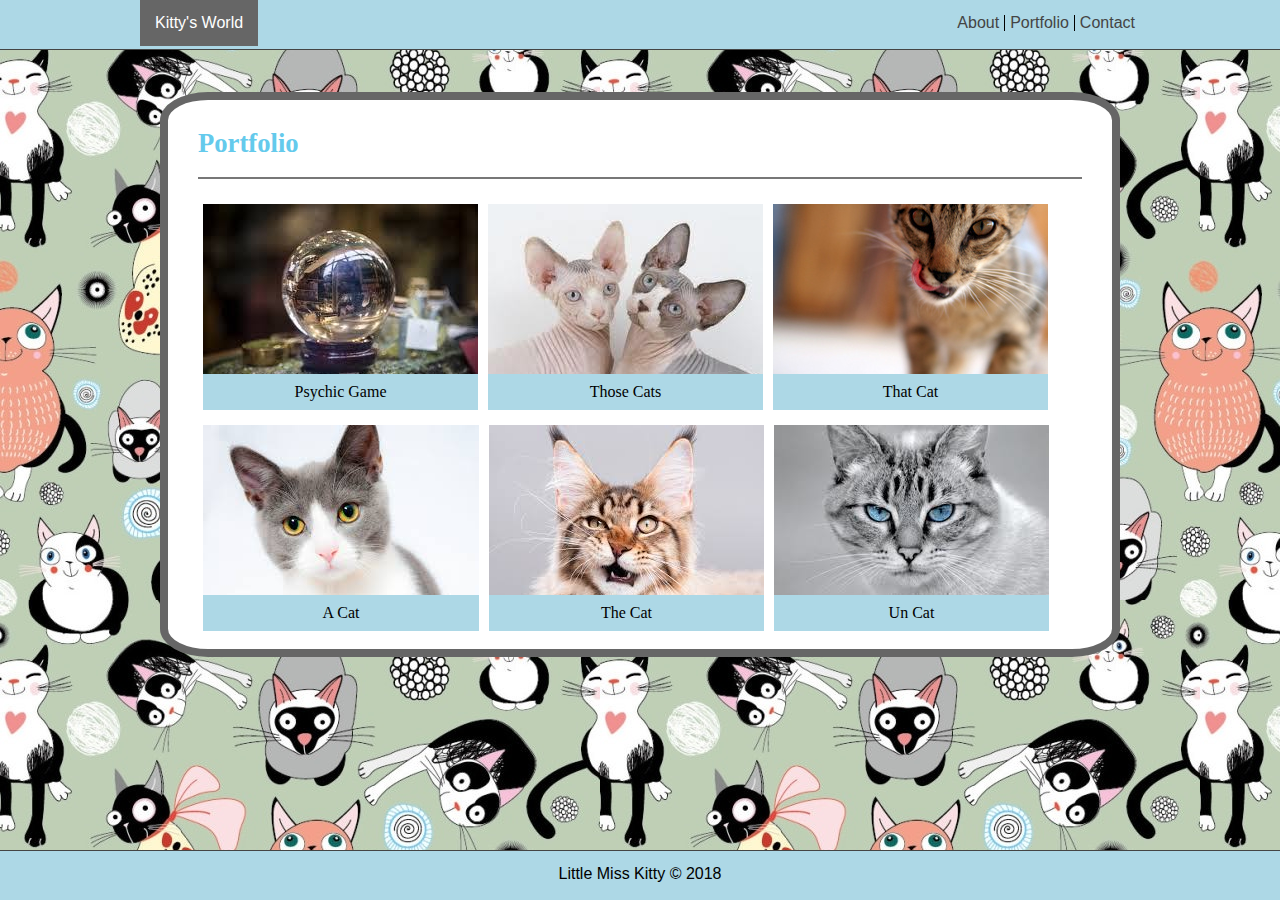
==== portfolio.html @ 555f3352 "added recommended portfolio from week 1" ====
<!DOCTYPE html>
<html>
<head>
    <meta charset="utf-8" />
    <meta http-equiv="X-UA-Compatible" content="IE=edge">
    <title>Kitty's World</title>
    <link rel="stylesheet" href="assets/css/reset.css" />
    <link rel="stylesheet" href="assets/css/style.css" />
</head>

<body>

<header>
    <div class="container">
        <h1>Kitty's World</h1>
        <nav>
            <ul>
                <li class="about">
                    <a href="index.html">About</a>
                </li>
                <li class="portfolio">
                    <a href="portfolio.html">Portfolio</a>
                </li>
                <li>
                    <a href="contact.html">Contact</a>
                </li>
            </ul>
        </nav>
    </div>
</header>

<br><br>

<section>
    <div class="chunk">
        <h2>Portfolio</h2>
        
    <div class="work">
        <a href="https://aliperez.github.io/Psychic-Game/" target="blank"><img src="assets/images/crystalBall.jpg" alt="kitty"></a>
        <h3>Psychic Game</h3>
    </div> 

    <div class="work">
        <img src="assets/images/Cat 2.jpg" alt="kitty">
        <h3>Those Cats</h3>
    </div> 

    <div class="work">
        <img src="assets/images/Cat 3.jpg" alt="kitty">
        <h3>That Cat</h3>
    </div> 

    <div class="work">
        <img src="assets/images/Cat 4.jpg" alt="kitty">
        <h3>A Cat</h3>
    </div> 

    <div class="work">
        <img src="assets/images/Cat 5.jpg" alt="kitty">
        <h3>The Cat</h3>
    </div> 

    <div class="work">
        <img src="assets/images/Cat 6.jpg" alt="kitty">
        <h3>Un Cat</h3>
    </div> 

    </div>
</section>


<br>

<footer>
    <div class="container">
        <div class="container2">
            Little Miss Kitty &copy; 2018
        </div>
    </div>
</footer>

</body>

</html>
---- assets/css/style.css ----
* {
    box-sizing: border-box;
  }

.container{
    /* width: 100%; */
    max-width: 1000px;
    margin: 0 auto;
    /* clear: both; */
    font-family: 'Franklin Gothic Medium', 'Arial Narrow', Arial, sans-serif;
}

header{
    background-color: lightblue;
    height: 50px;
    border-bottom: 1px solid #444;
    width: 100%;
    position: fixed;
    top: 0;
}

footer{
    background-color: lightblue;
    height: 50px;
    border-top: 1px solid #444;
    margin-top: 20px;
    clear: both;
    width: 100%;
    position: fixed;
    bottom: 0;
    text-align: center;
    /* z-index: 200; */
}

nav{
    float: right;
    padding-top: 15px;
    color: #444;
    text-decoration: none;
}

nav ul{
    /* padding: 0;
    margin: 0; */
    list-style: none;
}

nav ul li{
    float: left;
    padding: 0 5px;
}

nav a{
    text-decoration: none;
    color: #444;
}

.about {
    border-right: 1px solid black;
}

.portfolio {
    border-right: 1px solid black;
}

h1{
    padding: 15px;
    float: left;
    background-color: #666;
    color: white;
}

h2{
    /* margin-top : 30px; */
    margin-bottom: 20px;
    padding-bottom: 20px;
    color: rgb(100, 202, 236);
    /* text-decoration: underline; */
    font-weight: bold;
    font-size: 20pt;
    border-bottom: 2px solid #777;
}

.chunk{
    max-width: 960px;
    margin: 60px auto;
    clear: both;
    font-family: Georgia, 'Times New Roman', Times, serif;
    background-color: white;
    padding: 30px;
    border-radius: 5%;
    border: 8px solid #666;
    min-height: 565px;
}

.container2{
    padding-top: 15px;
}

/* img{
    float: left;
    max-width: 300px;
    margin: 5px;
} */

.first-img{
    float: left;
    margin: 15px;
    border-radius: 50%;
    border: 8px solid #666;
    margin-right: 30px;
}

p{
    color: #444;
    font-size: 14pt;
}

body{
    background: url("../images/background.jpg");
    position: relative;
}

#contact-form ul {
    margin-bottom: 20px;
  }
  
  #contact-form li {
    margin-bottom: 10px;
  }

label,
input[type=text],
input[type=email],
textarea {
  display: block;
  width: 100%;
  padding-bottom: 10px;
  padding-top: 10px;
}

input[type=text],
input[type=email],
textarea {
  height: 35px;
  padding: 0 10px;
  font-size: 14px;
  border: 1px solid #ddd;
}

textarea {
  height: 200px;
}

input[type=submit] {
  padding: 10px 30px;
  font-size: 18px;
  color: #fff;
  cursor: pointer;
  background: #666;
  border: 0 none;
  font-family: 'Franklin Gothic Medium', 'Arial Narrow', Arial, sans-serif;
}

.work{
    position: relative;
    float: left;
    margin: 5px;
    margin-bottom: 30px;
}

h3{
    position: absolute;
    bottom: -20px;
    width: 100%;
    padding: 10px;
    margin-bottom: 0;
    background: lightblue;
    z-index: 150;
    font-size: 12pt;
    text-align: center; 
}
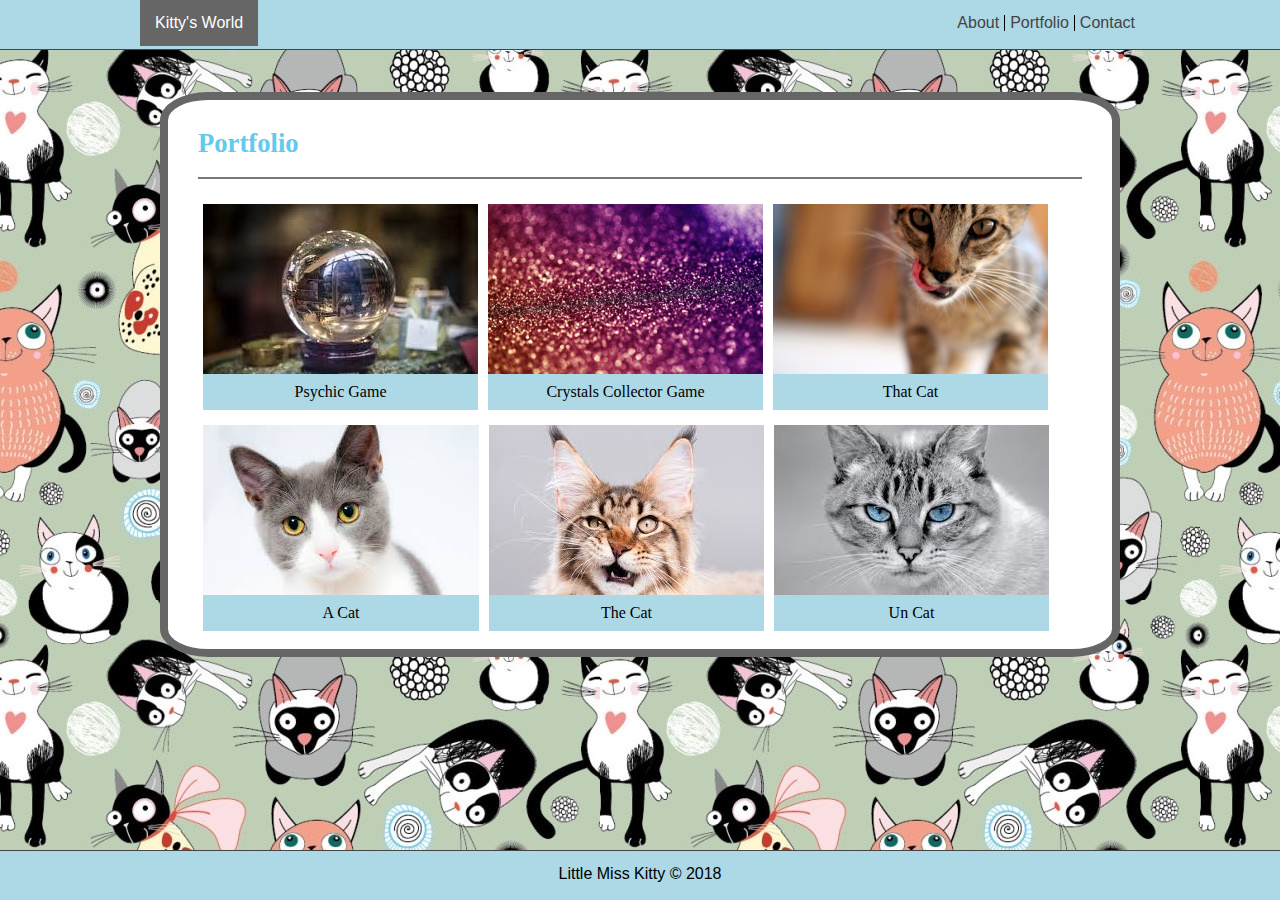
==== commit 43dac12e: "added crystal collector" ====
--- a/portfolio.html
+++ b/portfolio.html
@@ -36,13 +36,13 @@
         <h2>Portfolio</h2>
         
     <div class="work">
-        <a href="https://aliperez.github.io/Psychic-Game/" target="blank"><img src="assets/images/crystalBall.jpg" alt="kitty"></a>
+        <a href="https://aliperez.github.io/Psychic-Game/" target="blank"><img class="imgSize" src="assets/images/crystalBall.jpg" alt="Psychic Game"></a>
         <h3>Psychic Game</h3>
     </div> 
 
     <div class="work">
-        <img src="assets/images/Cat 2.jpg" alt="kitty">
-        <h3>Those Cats</h3>
+        <a href="https://aliperez.github.io/week-4-game/" target="blank"><img class="imgSize" src="assets/images/background.1.jpg" alt="Crystals Collector Game"></a>
+        <h3>Crystals Collector Game</h3>
     </div> 
 
     <div class="work">
--- a/assets/css/style.css
+++ b/assets/css/style.css
@@ -181,3 +181,8 @@
     text-align: center; 
 }
 
+.imgSize{
+    width: 275px;
+    height: 183px;
+}
+
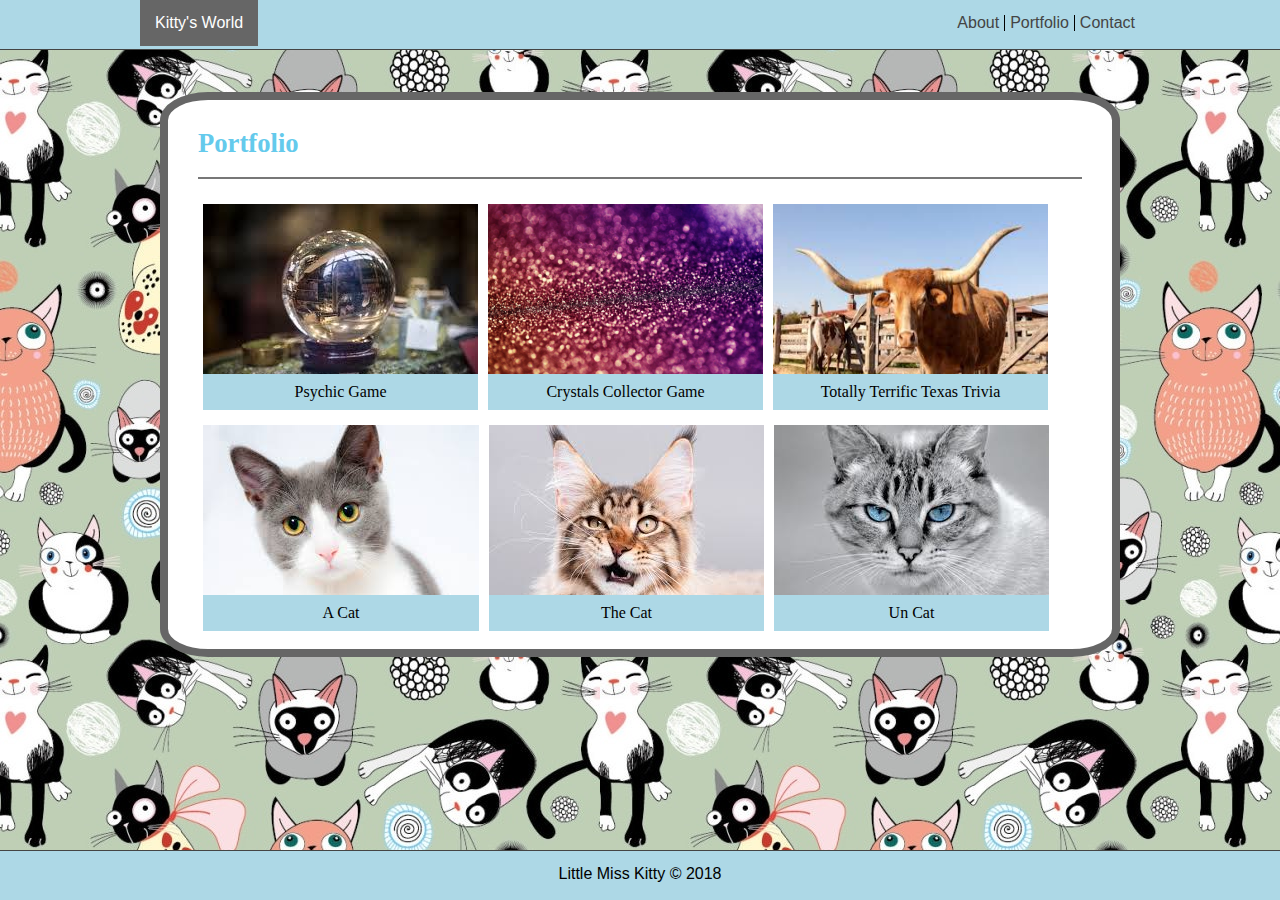
==== commit 4ef1dc61: "added texas trivia" ====
--- a/portfolio.html
+++ b/portfolio.html
@@ -41,13 +41,13 @@
     </div> 
 
     <div class="work">
-        <a href="https://aliperez.github.io/week-4-game/" target="blank"><img class="imgSize" src="assets/images/background.1.jpg" alt="Crystals Collector Game"></a>
+        <a href="https://aliperez.github.io/week-4-game/" target="blank"><img class="imgSize" src="assets/images/sparkle.jpg" alt="Crystals Collector Game"></a>
         <h3>Crystals Collector Game</h3>
     </div> 
 
     <div class="work">
-        <img src="assets/images/Cat 3.jpg" alt="kitty">
-        <h3>That Cat</h3>
+        <a href="https://aliperez.github.io/TriviaGame/" target="blank"><img class="imgSize" src="assets/images/longhorn.jpg" alt="Texas Trivia"></a>
+        <h3>Totally Terrific Texas Trivia</h3>
     </div> 
 
     <div class="work">
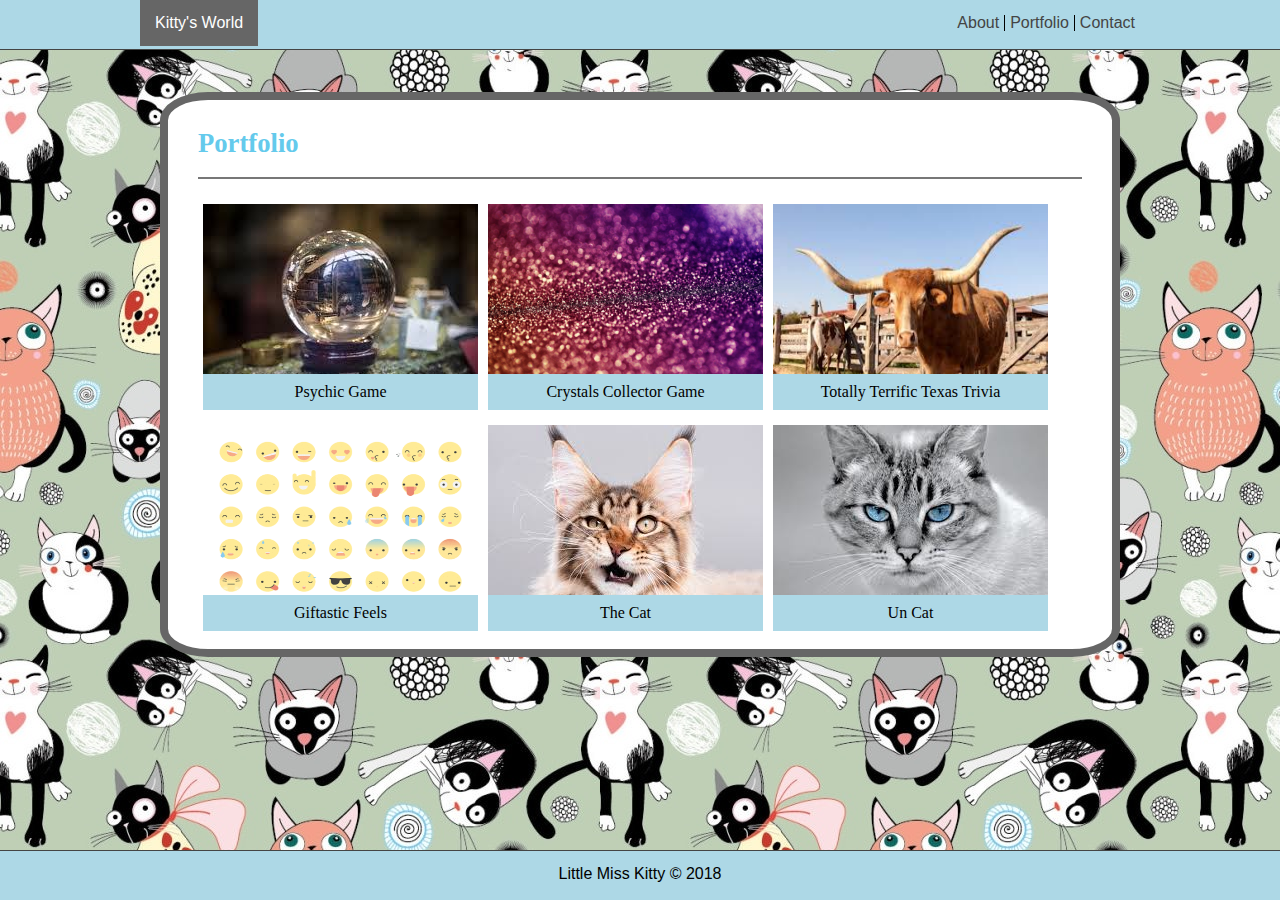
==== commit 499786d1: "added giftastic" ====
--- a/portfolio.html
+++ b/portfolio.html
@@ -51,8 +51,8 @@
     </div> 
 
     <div class="work">
-        <img src="assets/images/Cat 4.jpg" alt="kitty">
-        <h3>A Cat</h3>
+        <a href="https://aliperez.github.io/GifTastic/" target="blank"><img class="imgSize" src="assets/images/animatedEmojis.gif" alt="Giftastic Feels"></a>
+        <h3>Giftastic Feels</h3>
     </div> 
 
     <div class="work">
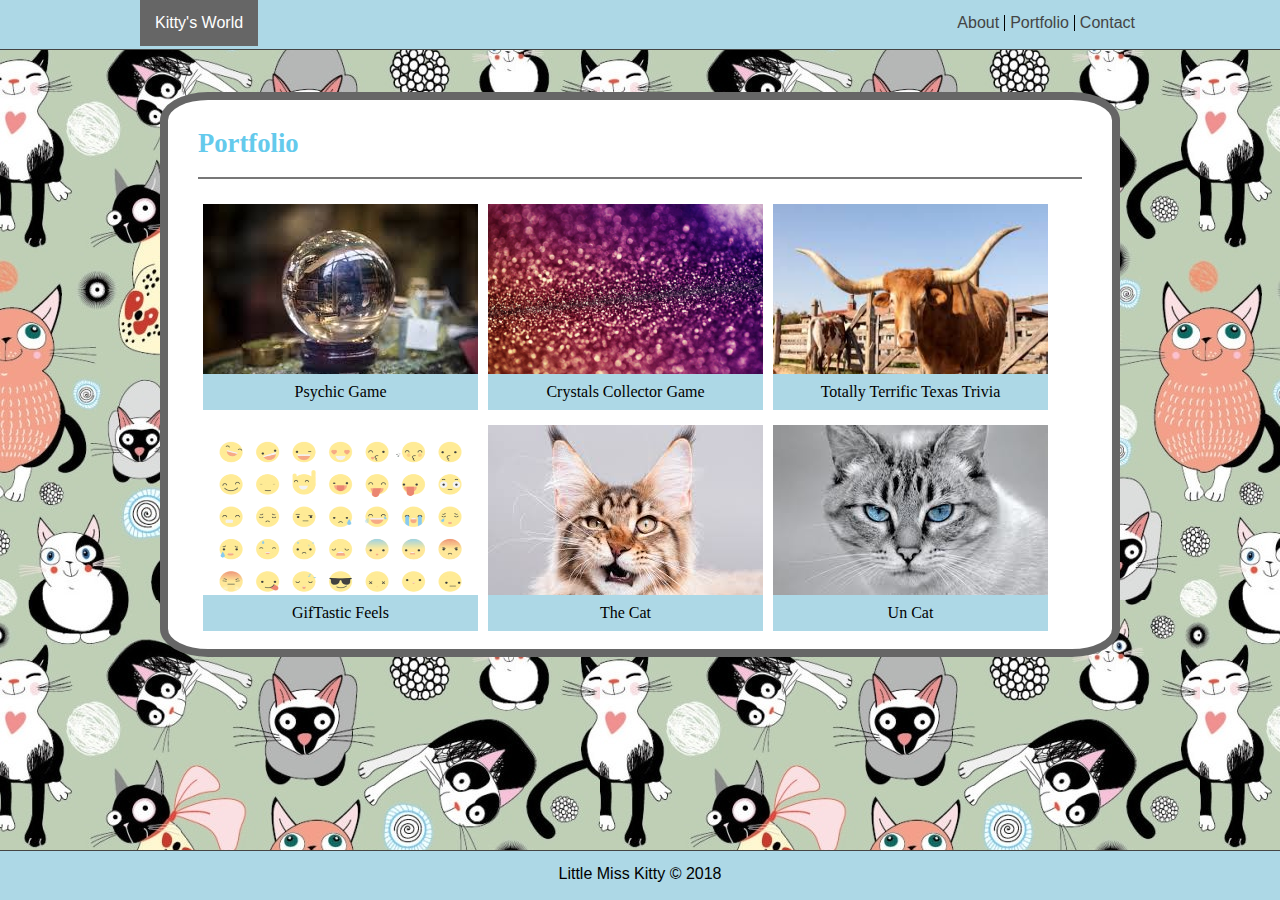
==== commit 075b404a: "gifTastic instead of giftastic" ====
--- a/portfolio.html
+++ b/portfolio.html
@@ -51,8 +51,8 @@
     </div> 
 
     <div class="work">
-        <a href="https://aliperez.github.io/GifTastic/" target="blank"><img class="imgSize" src="assets/images/animatedEmojis.gif" alt="Giftastic Feels"></a>
-        <h3>Giftastic Feels</h3>
+        <a href="https://aliperez.github.io/GifTastic/" target="blank"><img class="imgSize" src="assets/images/animatedEmojis.gif" alt="GifTastic Feels"></a>
+        <h3>GifTastic Feels</h3>
     </div> 
 
     <div class="work">
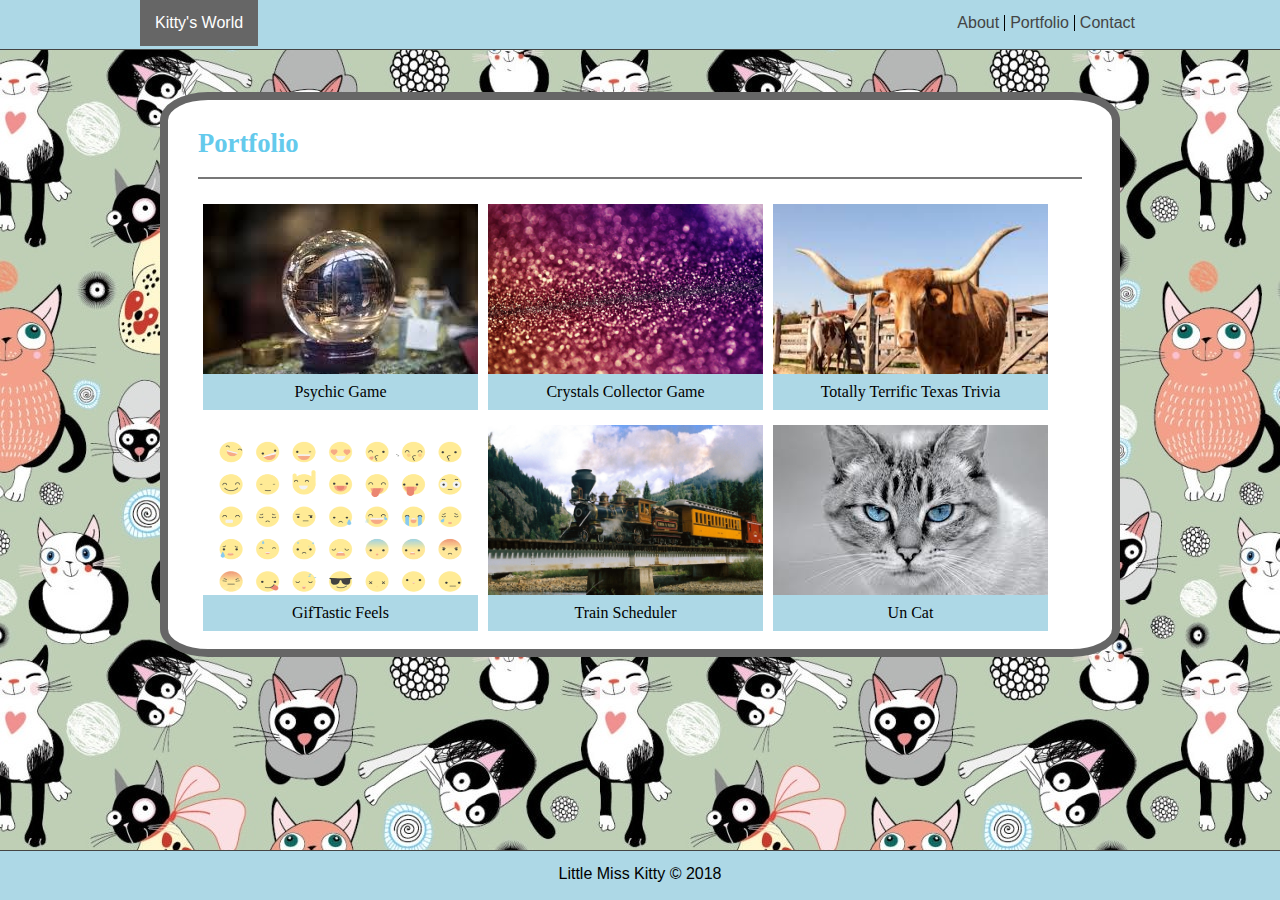
==== commit e8829f22: "added train scheduler" ====
--- a/portfolio.html
+++ b/portfolio.html
@@ -56,8 +56,8 @@
     </div> 
 
     <div class="work">
-        <img src="assets/images/Cat 5.jpg" alt="kitty">
-        <h3>The Cat</h3>
+        <a href="https://aliperez.github.io/Train-Scheduler/" target="blank"><img class="imgSize" src="assets/images/classicTrain.jpg" alt="TrainScheduler"></a>
+        <h3>Train Scheduler</h3>
     </div> 
 
     <div class="work">
